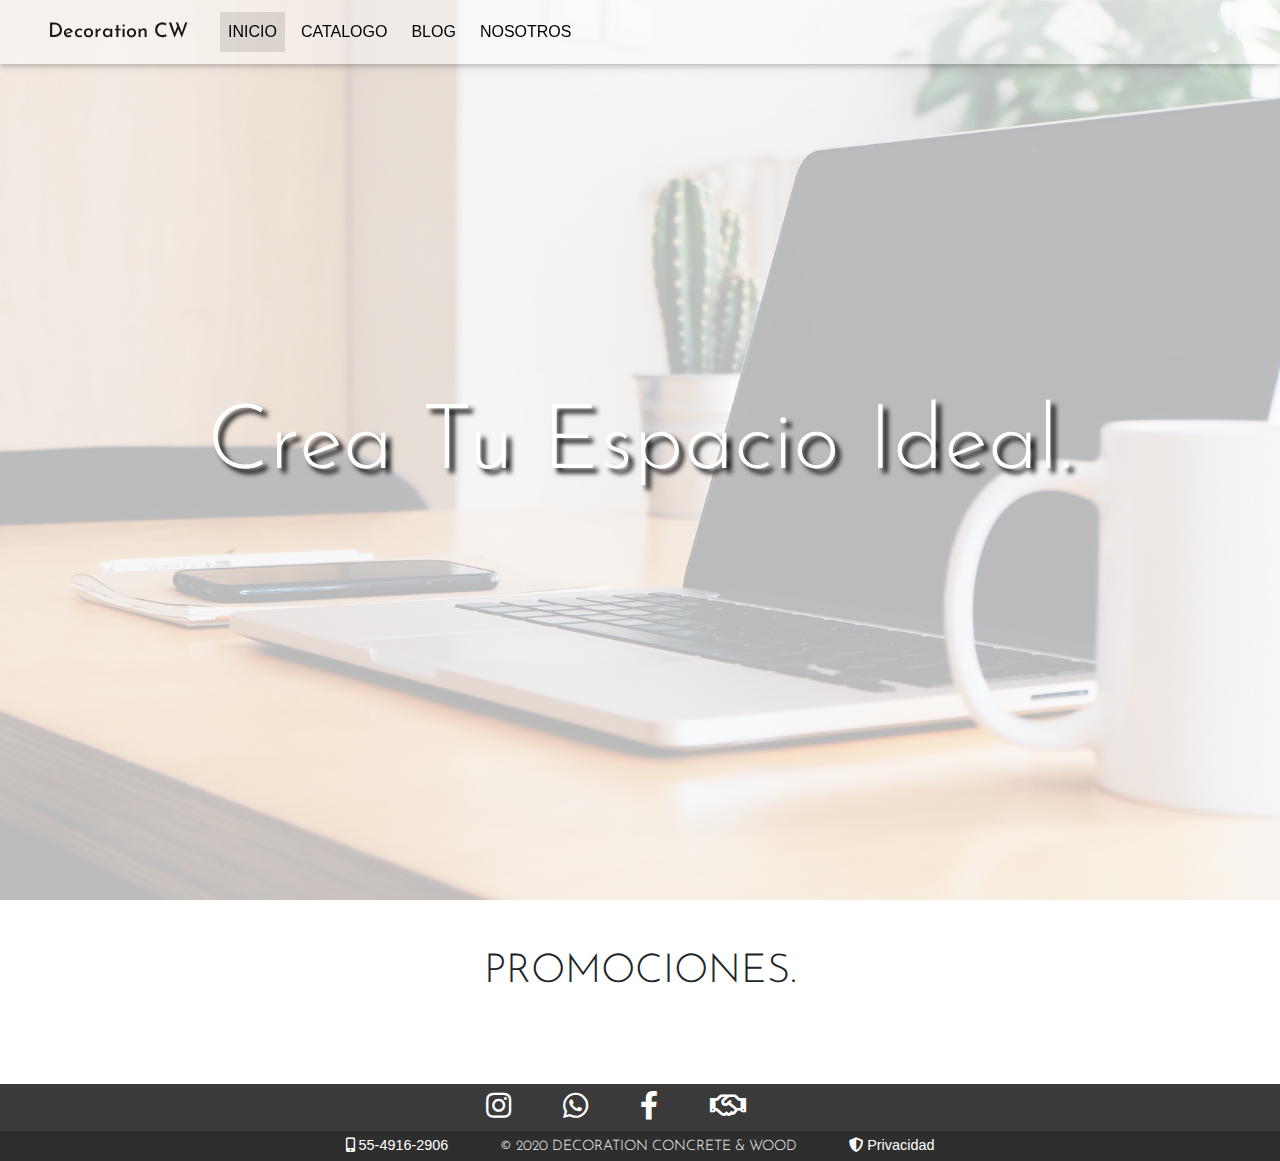
==== index.html @ 5a07a240 "first commit" ====
<!DOCTYPE html>
<html lang="es">

<head>
  <meta charset="UTF-8">
  <meta name="viewport" content="width=device-width, initial-scale=1, shrink-to-fit=no">
  <meta http-equiv="x-ua-compatible" content="ie=edge">
  <title>DecorationCW</title>
  <!-- MDB icon -->
  <link rel="icon" href="img/mdb-favicon.ico" type="image/x-icon">
  <!-- Font Awesome -->
  <link rel="stylesheet" href="https://use.fontawesome.com/releases/v5.11.2/css/all.css">
  <!-- Google Fonts Roboto -->
  <link
    href="https://fonts.googleapis.com/css2?family=Josefin+Sans:wght@700&family=Josefin+Slab:wght@600&family=Roboto+Condensed:wght@300&display=swap"
    rel="stylesheet">
  <!-- Bootstrap core CSS -->
  <link rel="stylesheet" href="css/bootstrap.min.css">
  <!-- Material Design Bootstrap -->
  <link rel="stylesheet" href="css/mdb.min.css">
  <!-- Your custom styles (optional) -->
  <link rel="stylesheet" href="css/style.css">
</head>

<!--Nav-->
<nav class="wow fadeInDown navbar fixed-top navbar-expand-lg navbar-light scrolling-navbar pl-5">
  <a class="navbar-brand font-T" href="#"><strong>Decoration CW</strong></a>
  <button class="navbar-toggler" type="button" data-toggle="collapse" data-target="#navbarSupportedContent"
    aria-controls="navbarSupportedContent" aria-expanded="false" aria-label="Toggle navigation">
    <span class="navbar-toggler-icon"></span>
  </button>
  <div class="collapse navbar-collapse" id="navbarSupportedContent">
    <ul class="navbar-nav mr-auto">
      <li class="nav-item active pl-3">
        <a class="nav-link" href="#">INICIO</a>
      </li>
      <li class="nav-item pl-2">
        <a class="nav-link" href="catalogo.html">CATALOGO</a>
      </li>
      <li class="nav-item pl-2">
        <a class="nav-link" href="blog.html">BLOG</a>
      </li>
      <li class="nav-item pl-2">
        <a class="nav-link" href="nosotros.html">NOSOTROS</a>
      </li>
    </ul>
  </div>
</nav>
<!--End Nav-->

<!-- Boton up -->
<a href="#top"><span class="btn-up fas fa-angle-up" id="mouse_up"></span></a>

<!--Carrusel intro-->
<!--Carousel Wrapper-->
<div id="carousel-example-1" class="carousel slide carousel-fade" data-ride="carousel">

  <!--Intro-->
  <div class="container-fluid position-absolute flex-center text-white caja-intro">
    <h1 id="T-big" class="wow bounceInDown T-big">Crea Tu Espacio Ideal.</h1>
  </div>
  <!--End Intro-->

  <!--Slides-->
  <div class="carousel-inner" role="listbox">

    <!--1 slide-->
    <div class="carousel-item active">
      <!--Mask-->
      <div class="view">
        <div class="bgg" style="background-image: url(img/carrusel/B1.jpg);"></div>
        <div class="full-bg-img mask rgba-white-strong">
        </div>
      </div>
      <!--/.Mask-->
    </div>
    <!--/.1 slide-->

    <!--2 slide -->
    <div class="carousel-item">
      <!--Mask-->
      <div class="view">
        <div class="bgg" style="background-image: url(img/carrusel/B2.jpg)"></div>
        <div class="full-bg-img flex-center mask rgba-stylish-strong">
        </div>
      </div>
      <!--/.Mask-->
    </div>
    <!--/.2 slide -->

    <!--3 slide-->
    <div class="carousel-item">
      <!--Mask-->
      <div class="view">
        <div class="bgg" style="background-image: url(img/carrusel/B3.jpg);"></div>
        <div class="full-bg-img flex-center mask rgba-blue-strong">
        </div>
      </div>
      <!--/.Mask-->
    </div>
    <!--/.3 slide-->

    <!--4 slide-->
    <div class="carousel-item">
      <!--Mask-->
      <div class="view">
        <div class="bgg" style="background-image: url(img/carrusel/B4.jpg);"></div>
        <div class="full-bg-img flex-center mask rgba-green-strong">
        </div>
      </div>
      <!--/.Mask-->
    </div>
    <!--/.4 slide-->

    <!--5 slide-->
    <div class="carousel-item">
      <!--Mask-->
      <div class="view">
        <div class="bgg" style="background-image: url(img/carrusel/B5.jpg);"></div>
        <div class="full-bg-img flex-center mask rgba-teal-strong">
        </div>
      </div>
      <!--/.Mask-->
    </div>
    <!--/.5 slide-->

    <!--6 slide-->
    <div class="carousel-item">
      <!--Mask-->
      <div class="view">
        <div class="bgg" style="background-image: url(img/carrusel/B6.jpg);"></div>
        <div class="full-bg-img flex-center mask rgba-cyan-strong">
        </div>
      </div>
      <!--/.Mask-->
    </div>
    <!--/.6 slide-->
  </div>
  <!--/.Slides-->
</div>
<!--/.Carousel Wrapper-->
<!--End Carrusel intro-->


<body>

  <!-- Promociones-->

  <div class="container text-center mt-5">
    <h1 class="animated fadeIn mb-3">PROMOCIONES.</h5>
  </div>
  <br>
  <div class="container">
    <!-- Aqui se muetras solo las promos mediante el id desde catalogo js y el listado con el filtro -->
    <div id="Promos" class="row row-cols-1 row-cols-md-3">         
    </div>    
  </div>
  <br>
  <!-- End Promociones-->


  <!-- Novedades 
  <div class="container">
    <div class="container text-center mt-5">
      <h1 class="wow zoomIn mb-3">NOVEDADES.</h5>
    </div>
    <br>
    <div class="wow wow bounceInUp container card-columns">
      <div class="card">
        <img src="img/carrusel/B1.jpg" class="card-img-top" alt="...">
        <div class="card-body">
          <h5 class="card-title">HOLA</h5>
          <p class="card-text">This is a longer card with supporting text below as a natural lead-in to additional
            content. This content is a little bit longer.</p>
        </div>
      </div>

      <div class="card bg-primary text-white text-center p-3">
        <blockquote class="blockquote mb-0">
          <h1>Holi</h1>
          <p>Lorem ipsum dolor sit amet, consectetur adipiscing elit. Integer posuere erat.</p>
          <footer class="blockquote-footer text-white">
            <small>
              Someone famous in <cite title="Source Title">Source Title</cite>
            </small>
          </footer>
        </blockquote>
      </div>
      <div class="card text-center">
        <div class="card-body">
          <h5 class="card-title">Hi!</h5>
          <p class="card-text">This card has a regular title and short paragraphy of text below it.</p>
          <p class="card-text"><small class="text-muted">Last updated 3 mins ago</small></p>
        </div>
      </div>
      <div class="card">
        <img src="img/carrusel/B1.jpg" class="card-img-top" alt="...">
        <div class="card-body">
          <h5 class="card-title">HOLA</h5>
          <p class="card-text">This is a longer card with supporting text below as a natural lead-in to additional
            content. This content is a little bit longer.</p>
        </div>
      </div>
    </div>
  </div>

   End Novedades -->
  
  <br>
</body>
<!--Footer-->
<footer>
  <div class="ft_color text-center py-2">
    <!--Instagram-->
    <a class="text-reset" href="https://www.instagram.com/decorationcw/" target="_blank"><i
        class="fab fa-instagram mr-md-5  fa-2x"> </i></a>
    <!--WhatsApp-->
    <a class="text-reset ft-mob-i" href="https://bit.ly/WhatsApp-DCW" target="_blank"><i
        class="fab fa-whatsapp mr-md-5  fa-2x"> </i></a>
    <!--Facebook-->
    <a class="text-reset ft-mob-i" href="https://www.facebook.com/DecorationCW/" target="_blank"><i
        class="fab fa-facebook-f mr-md-5  fa-2x"> </i></a>
    <!--Facebook-->
    <a class="text-reset ft-mob-i" href="http://tienda.decorationcw.com.mx/" target="_blank"><i
        class="fab far fa-handshake  mr-md-5  fa-2x"> </i></a>
  </div>
  <div class="text-center footer_pg py-1">
    <span class="ft_mob text-reset"><i class="fas fa-mobile-alt"></i> 55-4916-2906</span>
    <span class="ft_mob ft-mob-p font-T"> © 2020 DECORATION CONCRETE & WOOD </span>
    <span class="ft_mob"><a class="text-reset" href="http://bit.ly/Aviso-De-Privacidad-DecorationCW" target="_blank"><i
          class="fas fa-shield-alt"></i> Privacidad</a></span>
  </div>
</footer>
<!-- End Footer -->

<!-- End your project here-->

<!-- jQuery -->
<script type="text/javascript" src="js/jquery.min.js"></script>
<!-- Bootstrap tooltips -->
<script type="text/javascript" src="js/popper.min.js"></script>
<!-- Bootstrap core JavaScript -->
<script type="text/javascript" src="js/bootstrap.min.js"></script>
<!-- MDB core JavaScript -->
<script type="text/javascript" src="js/mdb.min.js"></script>
<!-- Your custom scripts (optional) -->
<script type="text/javascript" src="js/style.js"></script>
<script type="text/javascript" src="js/promos.js"></script>
</html>
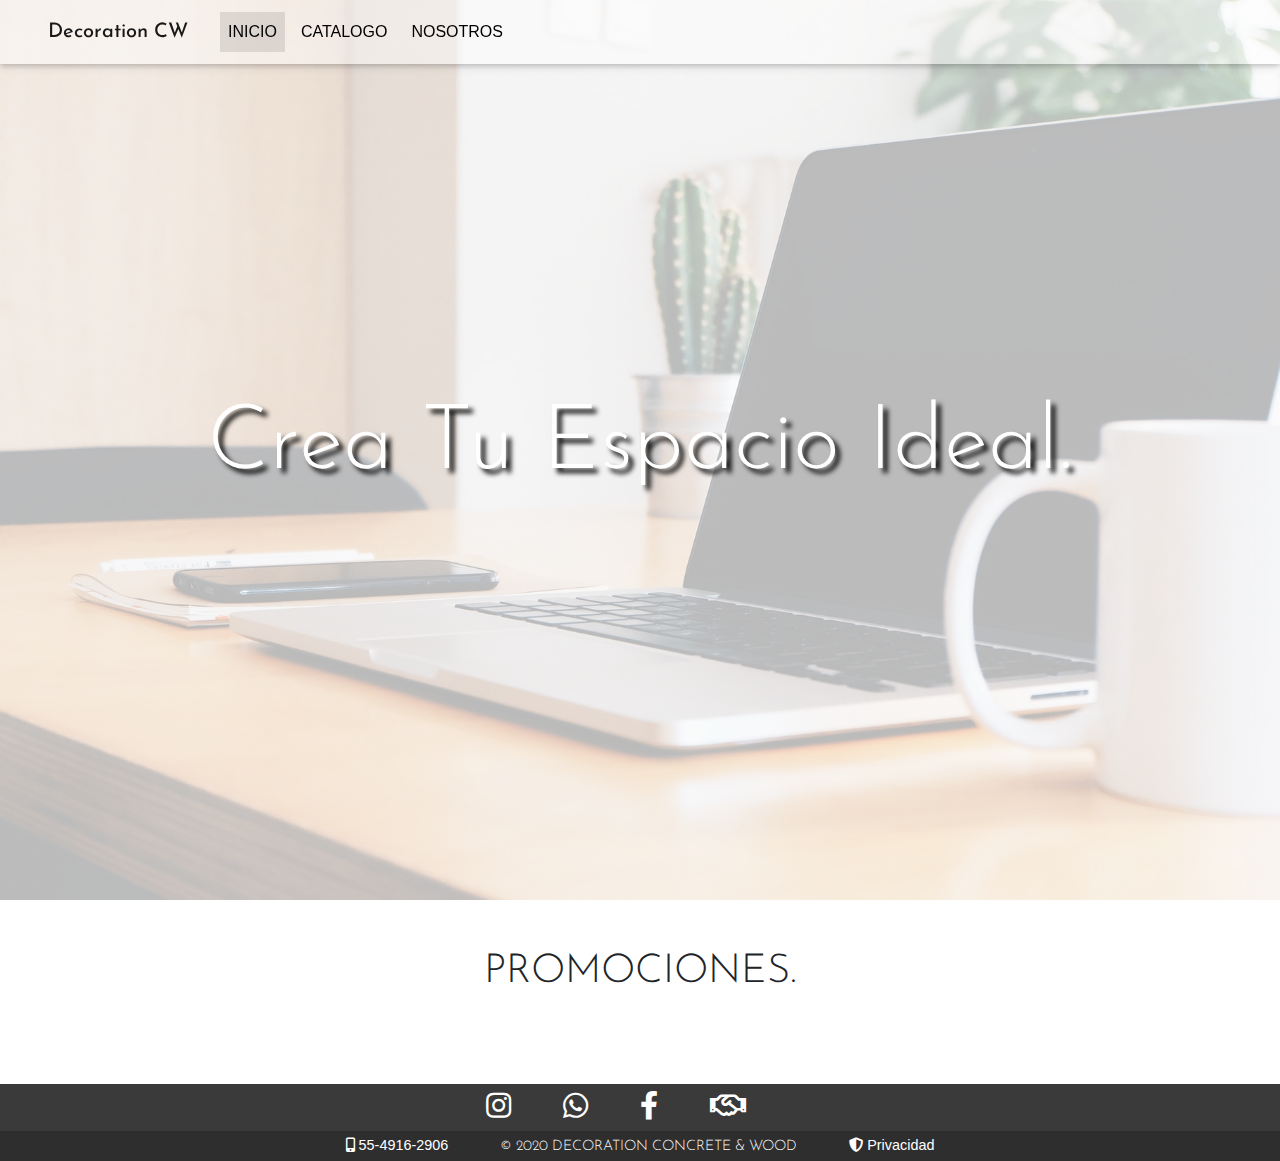
==== commit 0226e7c5: "adios blog" ====
--- a/index.html
+++ b/index.html
@@ -2,12 +2,17 @@
 <html lang="es">
 
 <head>
-  <meta charset="UTF-8">
+  <!-- Required meta tags -->
+  <meta charset="utf-8">
+  <title>Decoration CW</title>    
   <meta name="viewport" content="width=device-width, initial-scale=1, shrink-to-fit=no">
-  <meta http-equiv="x-ua-compatible" content="ie=edge">
-  <title>DecorationCW</title>
-  <!-- MDB icon -->
-  <link rel="icon" href="img/mdb-favicon.ico" type="image/x-icon">
+  <meta name="description" content="Aquí podrá encontrar productos como lampras y decoraciones y más..." />
+  <meta name="keywords" content="diseño responsivo, Lamparas, Led, vintage, decoraciones," />
+  <meta name="author" content="Juan Carlos Zuñiga Domínguez" />
+  <meta name="viewport" content="width=device-width, initial-scale=1, shrink-to-fit=no">
+
+  <!--Favicon-->
+  <link rel="icon" type="image/png" href="img/logo1.png">
   <!-- Font Awesome -->
   <link rel="stylesheet" href="https://use.fontawesome.com/releases/v5.11.2/css/all.css">
   <!-- Google Fonts Roboto -->
@@ -20,6 +25,16 @@
   <link rel="stylesheet" href="css/mdb.min.css">
   <!-- Your custom styles (optional) -->
   <link rel="stylesheet" href="css/style.css">
+
+      <!-- Global site tag (gtag.js) - Google Analytics -->
+      <script async src="https://www.googletagmanager.com/gtag/js?id=UA-138735865-1"></script>
+      <script>
+        window.dataLayer = window.dataLayer || [];
+        function gtag(){dataLayer.push(arguments);}
+        gtag('js', new Date());
+  
+        gtag('config', 'UA-138735865-1');
+      </script>
 </head>
 
 <!--Nav-->
@@ -36,10 +51,7 @@
       </li>
       <li class="nav-item pl-2">
         <a class="nav-link" href="catalogo.html">CATALOGO</a>
-      </li>
-      <li class="nav-item pl-2">
-        <a class="nav-link" href="blog.html">BLOG</a>
-      </li>
+      </li>      
       <li class="nav-item pl-2">
         <a class="nav-link" href="nosotros.html">NOSOTROS</a>
       </li>
